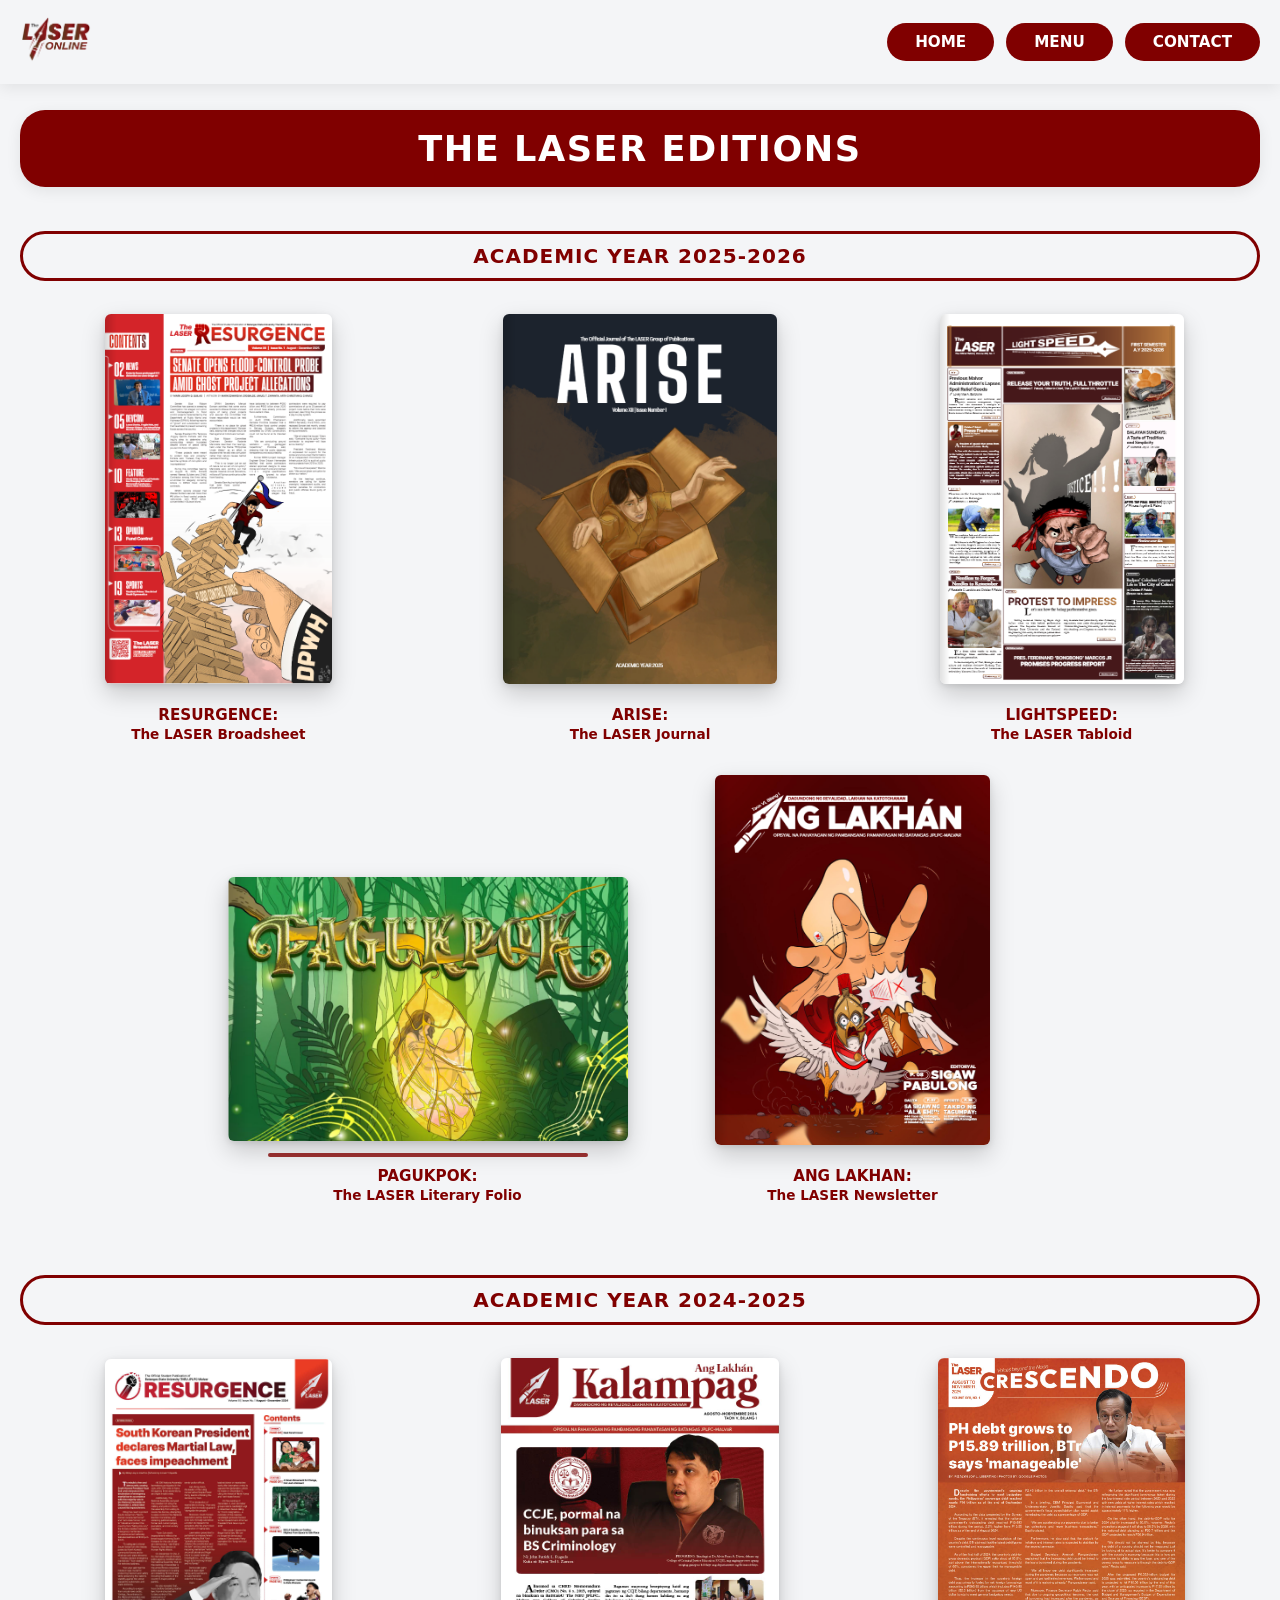
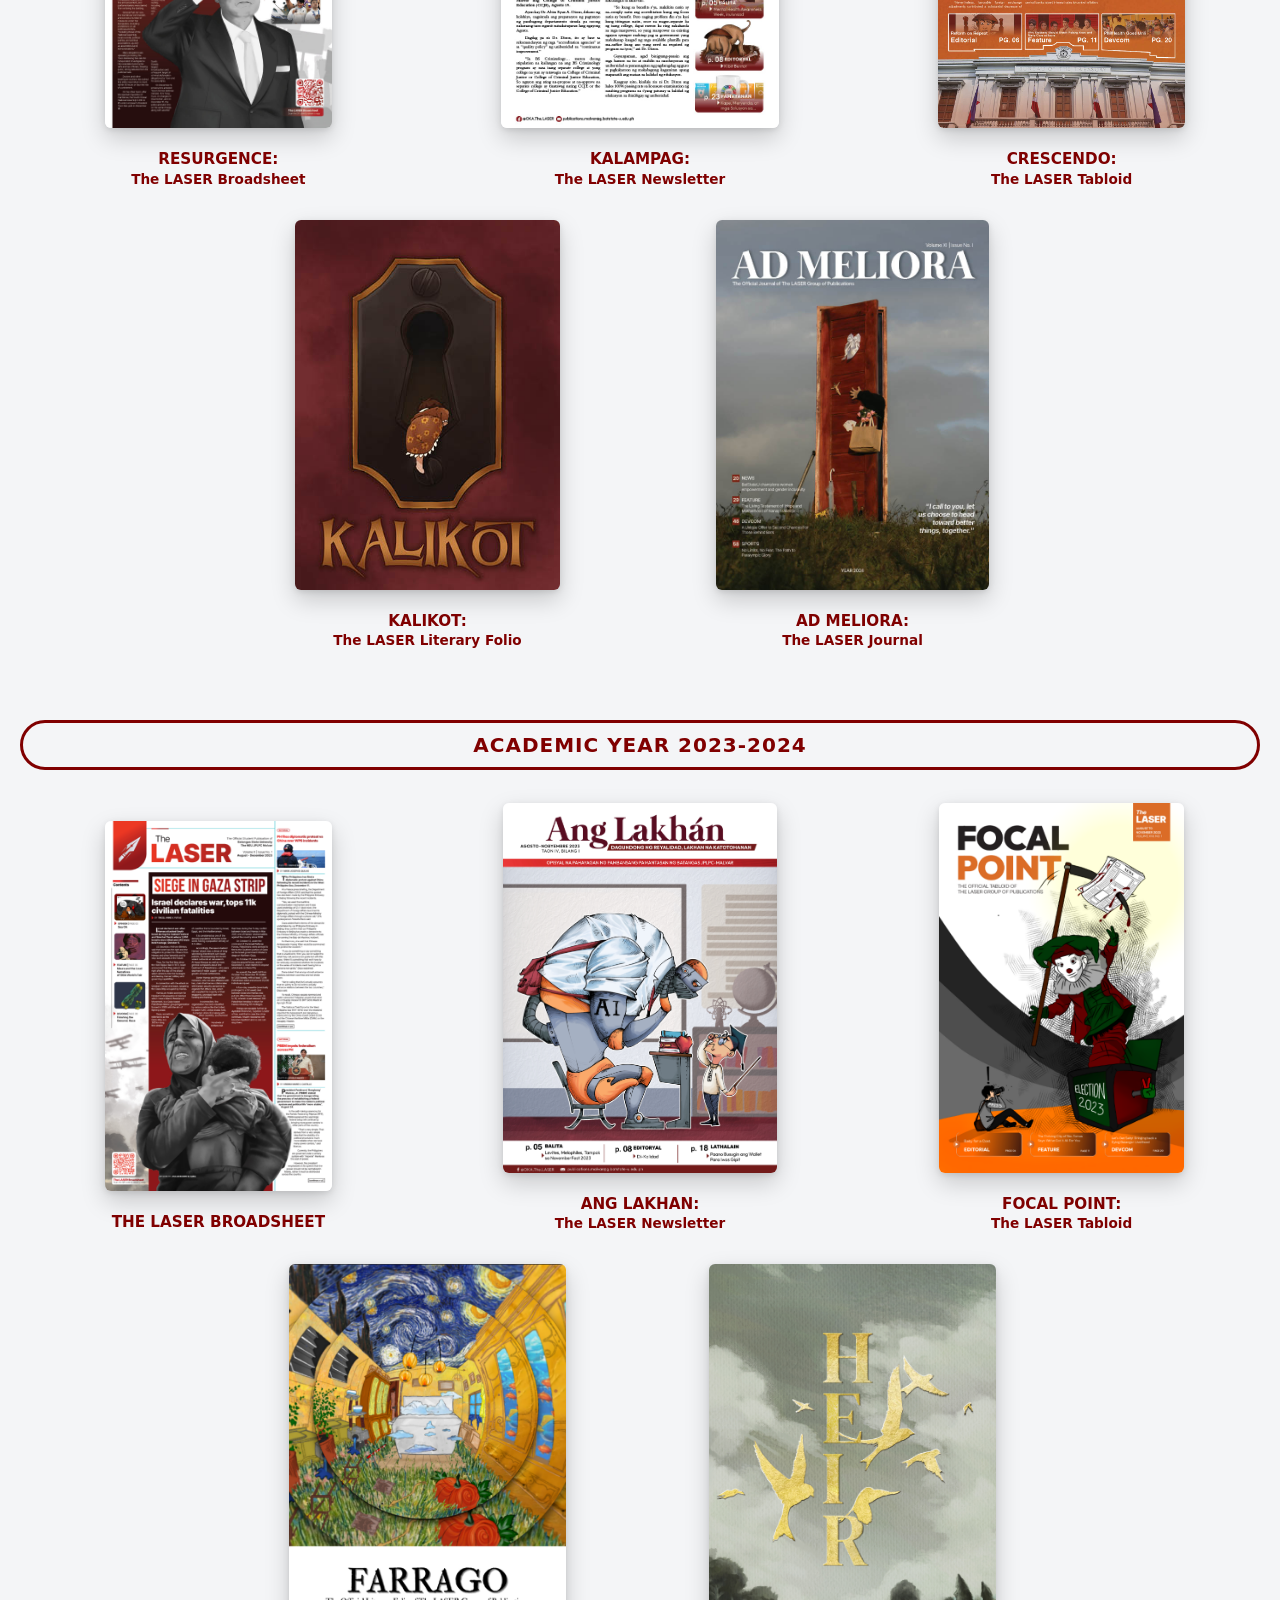
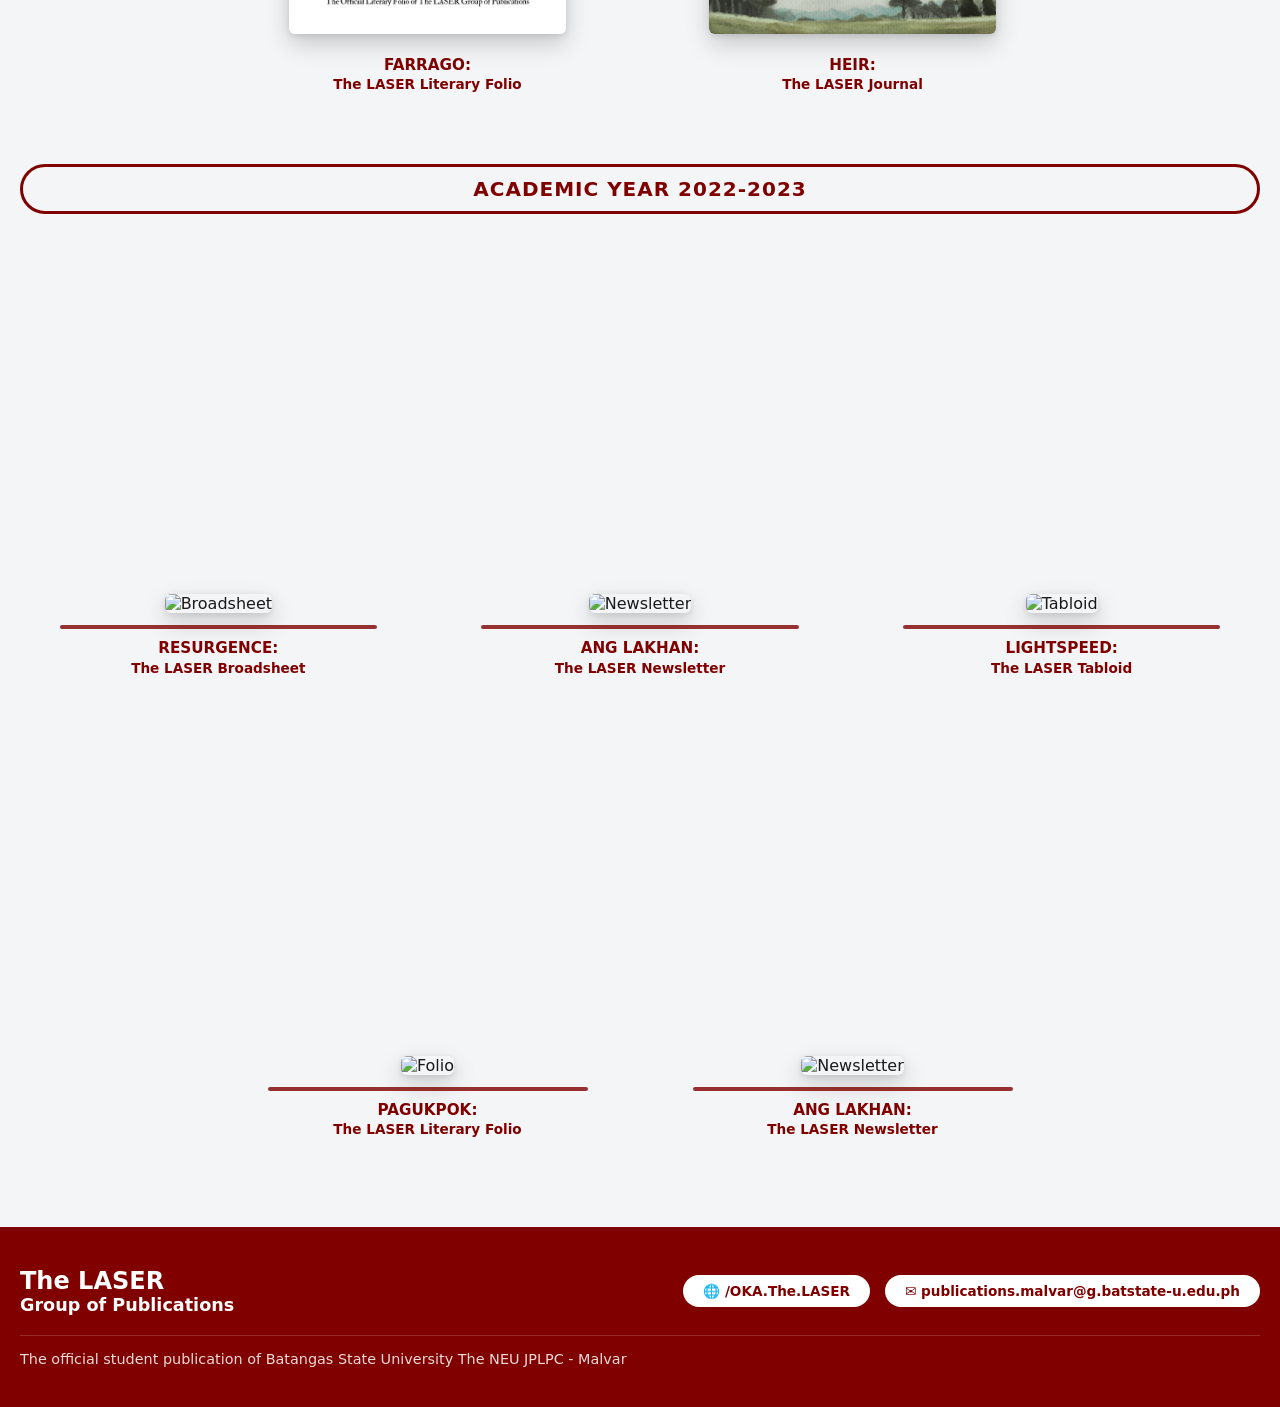
==== editions.html @ e0fb4576 "Final webiiste for LASER" ====
<!DOCTYPE html>
<html lang="en">
<head>
  <meta charset="UTF-8">
  <meta name="viewport" content="width=device-width, initial-scale=1.0">
  <title>The LASER Editions</title>
  <link rel="stylesheet" href="index.css">
</head>
<body>

  <!-- FIXED HEADER NAVBAR -->
  <header>
    <div class="header-inner">
      <div class="logo-container">
        <a href="index.html">
          <img src="images/VARIANT1red - plain.png" class="site-logo" alt="The LASER Logo">
        </a>
      </div>
      <nav>
        <a href="index.html" class="btn-nav">HOME</a>
        
        <div class="menu-dropdown-container">
          <button class="btn-nav" id="menuBtn">MENU</button>

          <div class="dropdown-panel" id="dropdownPanel">
            <div class="dropdown-grid">
              <a href="analaser.html" class="dropdown-item">AnaLASER</a>
              <a href="telaserye.html" class="dropdown-item">TeLASERye</a>
              <a href="editorial.html" class="dropdown-item">Editorial</a>
              <a href="broadcast.html" class="dropdown-item">Broadcast</a>
              <a href="editions.html" class="dropdown-item">Editions</a>
              <a href="advisories.html" class="dropdown-item">Advisories</a>
              <a href="literary.html" class="dropdown-item">Literary</a>
              <a href="editorialboard.html" class="dropdown-item">Editorial Board</a>
            </div>
          </div>
        </div>

        <a href="contact.html" class="btn-nav">CONTACT</a>
      </nav>
    </div>
  </header>

  <div class="container editions-container">
    
    <!-- PAGE TITLE BANNER -->
    <div class="page-title-banner">
      <h1>THE LASER EDITIONS</h1>
    </div>

    <br>

    <!-- ACADEMIC YEAR 2025-2026 -->
    <section class="academic-year-section">
      <div class="year-pill-header">
        <h2>ACADEMIC YEAR 2025-2026</h2>
      </div>

      <!-- ROW 1: Broadsheet, Journal, Tabloid -->
      <div class="publications-grid grid-3">
        <div class="publication-item">
          <div class="cover-wrapper portrait-tall">
            <a href="https://heyzine.com/flip-book/9ceeec9992.html" target="_blank" rel="noopener noreferrer" class="publication-cover-link">
              <img src="images/broadsheet cover.png" alt="Resurgence Broadsheet" class="cover-img">
            </a>
            <div class="base-pedestal"></div>
          </div>
          <div class="publication-caption">
            <h3>RESURGENCE:</h3>
            <p>The LASER Broadsheet</p>
          </div>
        </div>
        
        <div class="publication-item">
          <div class="cover-wrapper portrait-tall">
            <a href="https://heyzine.com/flip-book/47f4e3775c.html" target="_blank" rel="noopener noreferrer" class="publication-cover-link">
              <img src="images/journal cover.png" alt="Arise Journal" class="cover-img">
            </a>
            <div class="base-pedestal"></div>
          </div>
          <div class="publication-caption">
            <h3>ARISE:</h3>
            <p>The LASER Journal</p>
          </div>
        </div>

        <div class="publication-item">
          <div class="cover-wrapper portrait-tall">
            <a href="https://heyzine.com/flip-book/1eddd94891.html" target="_blank" rel="noopener noreferrer" class="publication-cover-link">
              <img src="images/tabloid cover.png" alt="Lightspeed Tabloid" class="cover-img">
            </a>
            <div class="base-pedestal"></div>
          </div>
          <div class="publication-caption">
            <h3>LIGHTSPEED:</h3>
            <p>The LASER Tabloid</p>
          </div>
        </div>
      </div>

      <!-- ROW 2: Folio, Newsletter -->
      <div class="publications-grid grid-2">
        <div class="publication-item">
          <div class="cover-wrapper landscape-wide">
            <a href="https://heyzine.com/flip-book/1dc8edd899.html" target="_blank" rel="noopener noreferrer" class="publication-cover-link">
              <img src="images/folio cover.png" alt="Pagukpok Literary Folio" class="cover-img">
            </a>
            <div class="base-pedestal"></div>
          </div>
          <div class="publication-caption">
            <h3>PAGUKPOK:</h3>
            <p>The LASER Literary Folio</p>
          </div>
        </div>

        <div class="publication-item">
          <div class="cover-wrapper portrait-medium">
            <a href="https://heyzine.com/flip-book/ed10409a6c.html" target="_blank" rel="noopener noreferrer" class="publication-cover-link">
              <img src="images/newslett cover.png" alt="Ang Lakhan Newsletter" class="cover-img">
            </a>
            <div class="base-pedestal"></div>
          </div>
          <div class="publication-caption">
            <h3>ANG LAKHAN:</h3>
            <p>The LASER Newsletter</p>
          </div>
        </div>
      </div>
    </section>

    <hr class="divider">

    <!-- ACADEMIC YEAR 2024-2025 -->
    <section class="academic-year-section">
      <div class="year-pill-header">
        <h2>ACADEMIC YEAR 2024-2025</h2>
      </div>

      <!-- ROW 1: Broadsheet, Newsletter, Tabloid -->
      <div class="publications-grid grid-3">
        <div class="publication-item">
          <div class="cover-wrapper portrait-tall">
            <a href="https://www.facebook.com/share/p/1FCr3DjRW4/" target="_blank" rel="noopener noreferrer" class="publication-cover-link">
              <img src="images/broadsheet 24-25.jpg" alt="Broadsheet" class="cover-img">
            </a>
            <div class="base-pedestal"></div>
          </div>
          <div class="publication-caption">
            <h3>RESURGENCE:</h3>
            <p>The LASER Broadsheet</p>
          </div>
        </div>

        <div class="publication-item">
          <div class="cover-wrapper portrait-medium">
            <a href="https://www.facebook.com/share/p/1FCr3DjRW4/" target="_blank" rel="noopener noreferrer" class="publication-cover-link">
              <img src="images/newsletter 24-25.jpg" alt="Newsletter" class="cover-img">
            </a>
            <div class="base-pedestal"></div>
          </div>
          <div class="publication-caption">
            <h3>KALAMPAG:</h3>
            <p>The LASER Newsletter</p>
          </div>
        </div>

        <div class="publication-item">
          <div class="cover-wrapper portrait-tall">
            <a href="https://www.facebook.com/share/p/1FCr3DjRW4/" target="_blank" rel="noopener noreferrer" class="publication-cover-link">
              <img src="images/tabloid 24-25.jpg" alt="Tabloid" class="cover-img">
            </a>
            <div class="base-pedestal"></div>
          </div>
          <div class="publication-caption">
            <h3>CRESCENDO:</h3>
            <p>The LASER Tabloid</p>
          </div>
        </div>
      </div>

      <!-- ROW 2: Folio, Journal -->
      <div class="publications-grid grid-2">
        <div class="publication-item">
          <div class="cover-wrapper portrait-tall">
            <a href="https://www.facebook.com/share/p/1FCr3DjRW4/" target="_blank" rel="noopener noreferrer" class="publication-cover-link">
              <img src="images/folio 24-25.jpg" alt="Folio" class="cover-img">
            </a>
            <div class="base-pedestal"></div>
          </div>
          <div class="publication-caption">
            <h3>KALIKOT:</h3>
            <p>The LASER Literary Folio</p>
          </div>
        </div>

        <div class="publication-item">
          <div class="cover-wrapper portrait-medium">
            <a href="https://www.facebook.com/share/p/1FCr3DjRW4/" target="_blank" rel="noopener noreferrer" class="publication-cover-link">
              <img src="images/journal 24-25.jpg" alt="Journal" class="cover-img">
            </a>
            <div class="base-pedestal"></div>
          </div>
          <div class="publication-caption">
            <h3>AD MELIORA:</h3>
            <p>The LASER Journal</p>
          </div>
        </div>
      </div>
    </section>

    <hr class="divider">

    <!-- ACADEMIC YEAR 2023-2024 -->
    <section class="academic-year-section">
      <div class="year-pill-header">
        <h2>ACADEMIC YEAR 2023-2024</h2>
      </div>

      <!-- ROW 1: Broadsheet, Newsletter, Tabloid -->
      <div class="publications-grid grid-3">
        <div class="publication-item">
          <div class="cover-wrapper portrait-tall">
            <a href="https://www.facebook.com/share/p/1DQKPMaXCZ/" target="_blank" rel="noopener noreferrer" class="publication-cover-link">
              <img src="images/Broadsheet23-24.png" alt="Broadsheet" class="cover-img">
            </a>
            <div class="base-pedestal"></div>
          </div>
          <div class="publication-caption">
            <h3>The LASER Broadsheet</h3>
          </div>
        </div>

        <div class="publication-item">
          <div class="cover-wrapper portrait-medium">
            <a href="https://www.facebook.com/share/p/1DQKPMaXCZ/" target="_blank" rel="noopener noreferrer" class="publication-cover-link">
              <img src="images/Newsletter23-24.jpg" alt="Newsletter" class="cover-img">
            </a>
            <div class="base-pedestal"></div>
          </div>
          <div class="publication-caption">
            <h3>ANG LAKHAN:</h3>
            <p>The LASER Newsletter</p>
          </div>
        </div>

        <div class="publication-item">
          <div class="cover-wrapper portrait-tall">
            <a href="https://www.facebook.com/share/p/1DQKPMaXCZ/" target="_blank" rel="noopener noreferrer" class="publication-cover-link">
              <img src="images/Tabloid23-24.png" alt="Tabloid" class="cover-img">
            </a>
            <div class="base-pedestal"></div>
          </div>
          <div class="publication-caption">
            <h3>FOCAL POINT:</h3>
            <p>The LASER Tabloid</p>
          </div>
        </div>
      </div>

      <!-- ROW 2: Folio, Journal -->
      <div class="publications-grid grid-2">
        <div class="publication-item">
          <div class="cover-wrapper portrait-tall">
            <a href="https://www.facebook.com/share/p/1DQKPMaXCZ/" target="_blank" rel="noopener noreferrer" class="publication-cover-link">
              <img src="images/Folio23-24.png" alt="Folio" class="cover-img">
            </a>
            <div class="base-pedestal"></div>
          </div>
          <div class="publication-caption">
            <h3>FARRAGO:</h3>
            <p>The LASER Literary Folio</p>
          </div>
        </div>

        <div class="publication-item">
          <div class="cover-wrapper portrait-medium">
            <a href="https://www.facebook.com/share/p/1DQKPMaXCZ/" target="_blank" rel="noopener noreferrer" class="publication-cover-link">
              <img src="images/Journal23-24.png" alt="Journal" class="cover-img">
            </a>
            <div class="base-pedestal"></div>
          </div>
          <div class="publication-caption">
            <h3>HEIR:</h3>
            <p>The LASER Journal</p>
          </div>
        </div>
      </div>
    </section>

    <hr class="divider">

    <!-- ACADEMIC YEAR 2022-2023 -->
    <section class="academic-year-section">
      <div class="year-pill-header">
        <h2>ACADEMIC YEAR 2022-2023</h2>
      </div>

      <!-- ROW 1: Broadsheet, Newsletter, Tabloid -->
      <div class="publications-grid grid-3">
        <div class="publication-item">
          <div class="cover-wrapper portrait-tall">
            <a href="#" target="_blank" rel="noopener noreferrer" class="publication-cover-link">
              <img src="images/2024-2025-broadsheet.jpg" alt="Broadsheet" class="cover-img">
            </a>
            <div class="base-pedestal"></div>
          </div>
          <div class="publication-caption">
            <h3>RESURGENCE:</h3>
            <p>The LASER Broadsheet</p>
          </div>
        </div>

        <div class="publication-item">
          <div class="cover-wrapper portrait-medium">
            <a href="#" target="_blank" rel="noopener noreferrer" class="publication-cover-link">
              <img src="images/2024-2025-newsletter.jpg" alt="Newsletter" class="cover-img">
            </a>
            <div class="base-pedestal"></div>
          </div>
          <div class="publication-caption">
            <h3>ANG LAKHAN:</h3>
            <p>The LASER Newsletter</p>
          </div>
        </div>

        <div class="publication-item">
          <div class="cover-wrapper portrait-tall">
            <a href="#" target="_blank" rel="noopener noreferrer" class="publication-cover-link">
              <img src="images/2024-2025-tabloid.jpg" alt="Tabloid" class="cover-img">
            </a>
            <div class="base-pedestal"></div>
          </div>
          <div class="publication-caption">
            <h3>LIGHTSPEED:</h3>
            <p>The LASER Tabloid</p>
          </div>
        </div>
      </div>

      <!-- ROW 2: Folio, Journal -->
      <div class="publications-grid grid-2">
        <div class="publication-item">
          <div class="cover-wrapper landscape-wide">
            <a href="#" target="_blank" rel="noopener noreferrer" class="publication-cover-link">
              <img src="images/2024-2025-folio.jpg" alt="Folio" class="cover-img">
            </a>
            <div class="base-pedestal"></div>
          </div>
          <div class="publication-caption">
            <h3>PAGUKPOK:</h3>
            <p>The LASER Literary Folio</p>
          </div>
        </div>

        <div class="publication-item">
          <div class="cover-wrapper portrait-medium">
            <a href="#" target="_blank" rel="noopener noreferrer" class="publication-cover-link">
              <img src="images/2024-2025-newsletter.jpg" alt="Newsletter" class="cover-img">
            </a>
            <div class="base-pedestal"></div>
          </div>
          <div class="publication-caption">
            <h3>ANG LAKHAN:</h3>
            <p>The LASER Newsletter</p>
          </div>
        </div>
      </div>
    </section>

  </div>

  <!-- FOOTER -->
  <footer>
    <div class="footer-content">
      <div class="footer-top">
        <div class="footer-brand">
          <h2>The LASER</h2>
          <p>Group of Publications</p>
        </div>
        <div class="footer-links">
          <a href="https://www.facebook.com/OKA.The.LASER" target="_blank" rel="noopener noreferrer" class="footer-btn">🌐 /OKA.The.LASER</a>
          <a href="mailto:publications.malvar@g.batstate-u.edu.ph" class="footer-btn">✉️ publications.malvar@g.batstate-u.edu.ph</a>
        </div>
      </div>
      <div class="footer-bottom">
        <p>The official student publication of Batangas State University The NEU JPLPC - Malvar</p>
      </div>
    </div>
  </footer>

  <script src="script.js"></script>
</body>
</html>
---- index.css ----
:root {
  --maroon: #800000;
  --maroon-dark: #5c0000;
  --gray-light: #ececec;
  --gray-bg: #f4f5f7;
  --text-dark: #1a1a1a;
  --white: #ffffff;
}

* {
  box-sizing: border-box;
  margin: 0;
  padding: 0;
  font-family: 'Segoe UI', system-ui, -apple-system, sans-serif;
}

html, body {
  width: 100%;
  overflow-x: hidden;
  margin: 0;
  padding: 0;
}

body {
  background-color: var(--gray-bg);
  color: var(--text-dark);
  min-height: 100vh;
  display: flex;
  flex-direction: column;
}

.container {
  width: 100%;
  max-width: 1400px;
  margin: 0 auto;
  padding: 110px 20px 40px 20px;
}

a {
  text-decoration: none;
  color: inherit;
}

hr.divider {
  border: 0;
  height: 2px;
  background-color: #d1b2b2;
  margin: 35px 0;
}

/* --- FIXED NAVBAR --- */
header {
  position: fixed;
  top: 0;
  left: 0;
  width: 100%;
  background-color: var(--gray-bg);
  z-index: 1000;
  box-shadow: 0 4px 15px rgba(0, 0, 0, 0.08);
  overflow: visible !important;
}

.header-inner {
  max-width: 1400px;
  margin: 0 auto;
  padding: 15px 20px;
  display: flex;
  justify-content: space-between;
  align-items: center;
}

.site-logo {
  height: 50px;
  width: auto;
  object-fit: contain;
}

nav {
  display: flex;
  gap: 12px;
  align-items: center;
}

.btn-nav {
  background-color: var(--maroon);
  color: var(--white);
  padding: 10px 28px;
  border-radius: 25px;
  font-weight: 700;
  font-size: 0.95rem;
  transition: all 0.2s ease;
  border: none;
  cursor: pointer;
  display: inline-block;
}

.btn-nav:hover {
  background-color: var(--maroon-dark);
  transform: translateY(-2px);
}

.search-box {
  border: 2px solid var(--maroon);
  border-radius: 25px;
  padding: 8px 18px;
  display: flex;
  align-items: center;
  background: white;
}

.search-box input {
  border: none;
  outline: none;
  width: 110px;
  font-weight: 700;
  color: var(--maroon);
  text-transform: uppercase;
  font-size: 0.9rem;
}

.search-box input::placeholder {
  color: var(--maroon);
}

/* --- HERO BANNER --- */
.hero-banner {
  background-color: var(--maroon);
  border-radius: 25px;
  padding: 35px 45px;
  display: grid;
  grid-template-columns: 1fr 1.4fr;
  gap: 40px;
  align-items: center;
  color: var(--white);
  box-shadow: 0 10px 25px rgba(0, 0, 0, 0.08);
}

.hero-text h1 {
  font-size: 2.5rem;
  font-weight: 900;
  line-height: 1.1;
  text-transform: uppercase;
  letter-spacing: 1.5px;
}

.hero-video {
  background-color: var(--white);
  border-radius: 20px;
  height: 280px;
  display: flex;
  justify-content: center;
  align-items: center;
  padding: 8px;
  overflow: hidden;
}

.hero-video video {
  width: 100%;
  height: 100%;
  object-fit: cover;
  border-radius: 12px;
}

/* --- FEATURED & RELEASED EDITIONS CAROUSELS --- */
.featured-article {
  background-color: #e5e7eb;
  border-radius: 25px;
  padding: 35px;
  display: grid;
  grid-template-columns: 1fr 1.2fr;
  gap: 30px;
  align-items: center;
}

.featured-info h2 {
  color: var(--maroon);
  font-size: 2rem;
  font-weight: 900;
  text-transform: uppercase;
  line-height: 1.15;
  margin-bottom: 12px;
}

.featured-info p {
  color: var(--maroon);
  font-size: 1rem;
  line-height: 1.5;
  margin-bottom: 20px;
  opacity: 0.9;
}

.date-badge {
  background-color: var(--maroon);
  color: var(--white);
  padding: 8px 30px;
  border-radius: 20px;
  display: inline-block;
  font-size: 0.85rem;
  font-weight: 700;
}

.carousel-container {
  position: relative;
  width: 100%;
  aspect-ratio: 16 / 9;
  border-radius: 20px;
  overflow: hidden;
  box-shadow: 0 4px 15px rgba(0, 0, 0, 0.1);
}

.carousel-track {
  display: flex;
  width: 100%;
  height: 100%;
  transition: transform 0.4s ease-in-out;
}

.slide {
  min-width: 100%;
  height: 100%;
}

.slide .preview-photo {
  width: 100%;
  height: 100%;
  background-color: #ffffff;
}

.preview-photo img {
  width: 100%;
  height: 100%;
  object-fit: cover;
  display: block;
}

.carousel-btn {
  position: absolute;
  top: 50%;
  transform: translateY(-50%);
  background-color: rgba(128, 0, 0, 0.75);
  color: white;
  border: none;
  width: 36px;
  height: 36px;
  border-radius: 50%;
  cursor: pointer;
  font-size: 1.1rem;
  display: flex;
  align-items: center;
  justify-content: center;
  transition: background-color 0.2s;
  z-index: 10;
}

.carousel-btn:hover {
  background-color: var(--maroon);
}

.prev-btn { left: 12px; }
.next-btn { right: 12px; }

.carousel-dots {
  position: absolute;
  bottom: 12px;
  left: 50%;
  transform: translateX(-50%);
  display: flex;
  gap: 8px;
  z-index: 10;
}

.dot {
  width: 10px;
  height: 10px;
  background-color: rgba(128, 0, 0, 0.3);
  border-radius: 50%;
  cursor: pointer;
}

.dot.active {
  background-color: var(--maroon);
  transform: scale(1.2);
}

/* --- THREE COLUMN HIGHLIGHTS --- */
.highlights-grid {
  display: grid;
  grid-template-columns: repeat(3, 1fr);
  gap: 25px;
}

.highlight-card {
  text-align: center;
}

.highlight-card h3 {
  color: var(--maroon);
  font-size: 1.3rem;
  font-weight: 900;
  text-transform: uppercase;
  margin-bottom: 12px;
}

.highlight-box {
  background-color: #e5e7eb;
  border-radius: 20px;
  width: 100%;
  aspect-ratio: 1 / 1;
  margin-bottom: 12px;
  overflow: hidden;
  display: flex;
  justify-content: center;
  align-items: center;
}

.highlight-box img {
  width: 100%;
  height: 100%;
  object-fit: cover;
  display: block;
}

.highlight-card p {
  color: var(--maroon);
  font-size: 0.9rem;
  line-height: 1.4;
}

/* --- TWO-COLUMN CATEGORIES ROW (NEWS & LITERARY) --- */
.categories-row {
  display: grid;
  grid-template-columns: 1fr 1fr;
  gap: 35px;
  width: 100%;
}

.category-column {
  width: 100%;
}

.section-title {
  text-align: center;
  color: var(--maroon);
  font-size: 1.5rem;
  font-weight: 900;
  text-transform: uppercase;
  margin-bottom: 16px;
}

.category-carousel-wrapper {
  position: relative;
  width: 100%;
  overflow: hidden;
  border-radius: 22px;
  padding-bottom: 30px;
}

.category-card {
  background-color: var(--maroon);
  border-radius: 22px;
  padding: 18px;
  display: flex;
  flex-direction: column;
  gap: 12px;
  box-shadow: 0 8px 20px rgba(128, 0, 0, 0.15);
}

.hero-card-top {
  background-color: var(--white);
  border-radius: 16px;
  width: 100%;
  aspect-ratio: 16 / 9;
  overflow: hidden;
  display: flex;
  justify-content: center;
  align-items: center;
}

.hero-card-top img {
  width: 100%;
  height: 100%;
  object-fit: cover;
  display: block;
}

.card-row-2 {
  display: grid;
  grid-template-columns: 1fr 1fr;
  gap: 12px;
}

.pill-white {
  background-color: var(--white);
  border-radius: 14px;
  height: 40px;
}

.carousel-dots.dark-dots {
  bottom: 0px;
}

.dark-dots .dot {
  background-color: rgba(128, 0, 0, 0.25);
}

.dark-dots .dot.active {
  background-color: var(--maroon);
}

/* --- FOOTER --- */
footer {
  width: 100vw;
  position: relative;
  left: 50%;
  right: 50%;
  margin-left: -50vw;
  margin-right: -50vw;
  background-color: var(--maroon);
  color: var(--white);
  padding: 40px 0;
  margin-top: 50px;
  border-radius: 0;
}

.footer-content {
  width: 100%;
  max-width: 1400px;
  margin: 0 auto;
  padding: 0 20px;
  display: flex;
  flex-direction: column;
  gap: 20px;
}

.footer-top {
  display: flex;
  justify-content: space-between;
  align-items: center;
  flex-wrap: wrap;
  gap: 20px;
}

.footer-brand h2 {
  font-size: 1.5rem;
  font-weight: 900;
}

.footer-brand p {
  font-size: 1.1rem;
  font-weight: 700;
}

.footer-links {
  display: flex;
  gap: 15px;
  flex-wrap: wrap;
}

.footer-btn {
  background-color: var(--white);
  color: var(--maroon);
  padding: 8px 20px;
  border-radius: 20px;
  font-size: 0.85rem;
  font-weight: 700;
  display: flex;
  align-items: center;
  gap: 8px;
  transition: transform 0.2s;
}

.footer-btn:hover {
  transform: translateY(-2px);
}

.footer-bottom {
  font-size: 0.9rem;
  opacity: 0.85;
  border-top: 1px solid rgba(255, 255, 255, 0.2);
  padding-top: 15px;
}

/* ==========================================
   EDITIONS PAGE SPECIFIC STYLES (FIXED)
   ========================================== */

.editions-container {
  display: flex;
  flex-direction: column;
  align-items: center;
}

.page-title-banner {
  background-color: var(--maroon);
  color: var(--white);
  width: 100%;
  padding: 18px 25px;
  border-radius: 25px;
  text-align: center;
  box-shadow: 0 4px 15px rgba(0, 0, 0, 0.08);
  margin-bottom: 25px;
}

.page-title-banner h1 {
  font-size: 2.2rem;
  font-weight: 900;
  letter-spacing: 1.5px;
  margin: 0;
}

.academic-year-section {
  width: 100%;
  display: flex;
  flex-direction: column;
  align-items: center;
  gap: 35px;
}

.year-pill-header {
  border: 3px solid var(--maroon);
  border-radius: 30px;
  padding: 10px 40px;
  width: 100%;
  text-align: center;
  background-color: transparent;
}

.year-pill-header h2 {
  color: var(--maroon);
  font-size: 1.25rem;
  font-weight: 800;
  letter-spacing: 1px;
  margin: 0;
}

.publications-grid {
  display: grid;
  width: 100%;
  gap: 25px;
  align-items: end;
  justify-content: center;
}

.grid-3 {
  grid-template-columns: repeat(3, 1fr);
}

.grid-2 {
  grid-template-columns: repeat(2, minmax(280px, 400px));
  max-width: 850px;
  margin-left: auto;
  margin-right: auto;
}

.publication-item {
  display: flex;
  flex-direction: column;
  align-items: center;
  width: 100%;
}

/* --- CLEAN EDITIONS DISPLAY --- */

.cover-wrapper {
  position: relative;
  width: 100%;
  height: 380px; /* Fixed display height */
  background: transparent; /* Removed gray box */
  border-radius: 0;
  overflow: visible; /* Allows drop shadows to pop */
  box-shadow: none;
  display: flex;
  flex-direction: column;
  justify-content: flex-end;
  align-items: center;
}

.publication-cover-link {
  display: flex;
  justify-content: center;
  align-items: flex-end;
  width: 100%;
  height: calc(100% - 10px);
  padding: 0;
}

.cover-img {
  max-width: 100%;
  max-height: 100%;
  width: auto;
  height: auto;
  object-fit: contain;
  display: block;
  border-radius: 6px; /* Smooth rounded corners on the actual cover */
  /* Realistic publication drop shadow */
  box-shadow: 0 10px 25px rgba(0, 0, 0, 0.18), 0 2px 6px rgba(0, 0, 0, 0.1);
  transition: transform 0.3s cubic-bezier(0.25, 1, 0.5, 1), box-shadow 0.3s ease;
}

/* Hover Lift Effect on the Cover */
.publication-cover-link:hover .cover-img {
  transform: translateY(-8px) scale(1.02);
  box-shadow: 0 18px 35px rgba(128, 0, 0, 0.25), 0 4px 10px rgba(0, 0, 0, 0.12);
}

/* Elegant Thin Maroon Base Accent Line */
.base-pedestal {
  height: 4px;
  width: 80%;
  background-color: var(--maroon);
  border-radius: 2px;
  margin-top: 12px;
  opacity: 0.8;
}

.publication-caption {
  text-align: center;
  margin-top: 10px;
}

.publication-caption h3 {
  color: var(--maroon);
  font-size: 0.95rem;
  font-weight: 900;
  line-height: 1.2;
  text-transform: uppercase;
}

.publication-caption p {
  color: var(--maroon);
  font-size: 0.85rem;
  font-weight: 600;
  margin-top: 2px;
}

/* --- DROPDOWN MEGA MENU PANEL --- */
.menu-dropdown-container {
  position: relative;
  display: inline-block;
}

#menuBtn {
  border: none;
  cursor: pointer;
}

.dropdown-panel {
  position: absolute;
  top: calc(100% + 12px);
  left: 50%;
  transform: translateX(-50%) translateY(-10px);
  width: 480px;
  background-color: var(--white);
  border: 1px solid rgba(255, 255, 255, 0.1);
  border-radius: 16px;
  padding: 20px;
  box-shadow: 0 15px 35px rgba(0, 0, 0, 0.15);
  opacity: 0;
  visibility: hidden;
  transition: all 0.25s cubic-bezier(0.4, 0, 0.2, 1);
  z-index: 2000;
}

.dropdown-panel.active {
  opacity: 1;
  visibility: visible;
  transform: translateX(-50%) translateY(0);
}

.dropdown-grid {
  display: grid;
  grid-template-columns: repeat(3, 1fr);
  gap: 8px 12px;
}

.dropdown-item {
  color: var(--text-dark);
  font-size: 0.92rem;
  font-weight: 600;
  padding: 8px 14px;
  border-radius: 10px;
  transition: all 0.2s ease;
  white-space: nowrap;
}

.dropdown-item:hover {
  background-color: var(--maroon);
  color: var(--white);
  transform: translateY(-1px);
}

/* ==========================================
   ANALASER FEED LAYOUT
   ========================================== */

.analaser-feed {
  display: flex;
  flex-direction: column;
  gap: 35px;
  width: 100%;
}

.analaser-post-card {
  background-color: var(--white);
  border-radius: 24px;
  padding: 40px;
  box-shadow: 0 4px 25px rgba(0, 0, 0, 0.08);
  display: grid;
  grid-template-columns: 1.1fr 1fr;
  gap: 40px;
  align-items: start;
}

.post-text-col {
  display: flex;
  flex-direction: column;
}

.post-category-tag {
  color: #666;
  font-size: 0.9rem;
  font-weight: 600;
  margin-bottom: 8px;
}

.post-title {
  color: var(--maroon);
  font-size: 2rem;
  font-weight: 900;
  line-height: 1.2;
  margin-bottom: 16px;
}

.post-description {
  color: var(--text-dark);
  font-size: 1.05rem;
  line-height: 1.6;
  opacity: 0.9;
}

.post-reader-col {
  width: 100%;
}

.reader-carousel-container {
  position: relative;
  width: 100%;
  max-width: 550px;
  margin: 0 auto;
  border-radius: 16px;
  overflow: hidden;
  background-color: #f0f0f0;
  box-shadow: 0 4px 15px rgba(0, 0, 0, 0.1);
}

.reader-carousel-container .carousel-track {
  display: flex;
  width: 100%;
  transition: transform 0.4s ease-in-out;
}

.reader-slide {
  min-width: 100% !important;
  flex-shrink: 0;
  display: flex;
  justify-content: center;
  align-items: center;
}

.reader-slide img {
  width: 100%;
  max-height: 70vh;
  object-fit: contain;
  display: block;
}

.reader-carousel-container .carousel-btn {
  z-index: 20 !important;
  cursor: pointer;
  user-select: none;
}

/* ==========================================
   ALTERNATING CARDS (ANALASER)
   ========================================== */

.analaser-post-card:nth-of-type(odd) {
  background-color: var(--white);
  color: var(--text-dark);
}

.analaser-post-card:nth-of-type(odd) .post-title {
  color: var(--maroon);
}

.analaser-post-card:nth-of-type(odd) .post-description {
  color: var(--text-dark);
}

.analaser-post-card:nth-of-type(odd) .post-category-tag {
  color: #666;
}

.analaser-post-card:nth-of-type(even) {
  background-color: var(--maroon);
  color: var(--white);
}

.analaser-post-card:nth-of-type(even) .post-title,
.analaser-post-card:nth-of-type(even) .post-description {
  color: var(--white);
}

.analaser-post-card:nth-of-type(even) .post-category-tag {
  color: rgba(255, 255, 255, 0.75);
}

.analaser-post-card:nth-of-type(even) .reader-carousel-container {
  background-color: #2a0000;
}

.analaser-post-card:nth-of-type(even) .carousel-btn {
  background-color: rgba(255, 255, 255, 0.85);
  color: var(--maroon);
}

.analaser-post-card:nth-of-type(even) .carousel-btn:hover {
  background-color: var(--white);
}

.analaser-post-card:nth-of-type(even) .dot {
  background-color: rgba(255, 255, 255, 0.35);
}

.analaser-post-card:nth-of-type(even) .dot.active {
  background-color: var(--white);
}

/* ==========================================
   HIGHLIGHTS ARCHIVE PAGES (RECENT/FEATURED/ADVISORY)
   ========================================== */

.highlights-archive-grid {
  display: grid;
  grid-template-columns: repeat(auto-fill, minmax(320px, 1fr));
  gap: 25px;
  width: 100%;
  margin-top: 20px;
}

.archive-card {
  background-color: var(--white);
  border-radius: 20px;
  overflow: hidden;
  box-shadow: 0 4px 18px rgba(0, 0, 0, 0.08);
  display: flex;
  flex-direction: column;
  transition: transform 0.25s ease, box-shadow 0.25s ease;
}

.archive-card:hover {
  transform: translateY(-5px);
  box-shadow: 0 8px 25px rgba(128, 0, 0, 0.15);
}

.archive-card-media {
  width: 100%;
  aspect-ratio: 16 / 10;
  overflow: hidden;
  background-color: #eaeaea;
}

.archive-card-media img {
  width: 100%;
  height: 100%;
  object-fit: cover;
}

.archive-card-body {
  padding: 20px;
  display: flex;
  flex-direction: column;
  flex-grow: 1;
}

.archive-card-date {
  font-size: 0.78rem;
  font-weight: 700;
  color: var(--maroon);
  text-transform: uppercase;
  margin-bottom: 6px;
}

.archive-card-title {
  color: var(--maroon);
  font-size: 1.25rem;
  font-weight: 800;
  line-height: 1.3;
  margin-bottom: 10px;
}

.archive-card-desc {
  color: var(--text-dark);
  font-size: 0.92rem;
  line-height: 1.5;
  margin-bottom: 20px;
  opacity: 0.85;
  flex-grow: 1;
}

.btn-see-post {
  background-color: var(--maroon);
  color: var(--white);
  text-align: center;
  padding: 10px 18px;
  border-radius: 25px;
  font-weight: 700;
  font-size: 0.85rem;
  transition: background-color 0.2s ease, transform 0.2s ease;
  display: block;
  margin-top: auto;
}

.btn-see-post:hover {
  background-color: var(--maroon-dark);
  transform: translateY(-2px);
}

.highlight-box img.featured {
  object-position: 25% center;
}

#newsTrack .hero-card-top img {
  object-position: center 20%;
}

/* --- EDITORIAL BOARD GRID --- */
.board-grid {
  display: grid;
  grid-template-columns: repeat(2, 1fr);
  gap: 30px;
  max-width: 1000px;
  margin: 0 auto;
  padding: 20px 0;
}

.board-grid .archive-card {
  background-color: var(--white);
  border-radius: 16px;
  overflow: hidden;
  display: flex;
  flex-direction: column;
  box-shadow: 0 4px 15px rgba(0, 0, 0, 0.08);
  transition: transform 0.3s ease, box-shadow 0.3s ease;
}

.board-grid .archive-card:hover {
  transform: translateY(-5px);
  box-shadow: 0 8px 25px rgba(0, 0, 0, 0.12);
}

.board-grid .archive-card-image {
  width: 100%;
  height: 280px;
  overflow: hidden;
}

.board-grid .archive-card-image img {
  width: 100%;
  height: 100%;
  object-fit: cover;
  display: block;
}

.board-grid .archive-card-body {
  padding: 20px;
  display: flex;
  flex-direction: column;
  flex-grow: 1;
}

.board-grid .archive-card-title {
  color: var(--maroon);
  font-size: 1.2rem;
  font-weight: 800;
  line-height: 1.3;
  margin-bottom: 16px;
}

.board-grid .btn-see-post {
  background-color: var(--maroon);
  color: var(--white);
  text-align: center;
  padding: 12px 20px;
  border-radius: 25px;
  font-weight: 700;
  font-size: 0.9rem;
  text-decoration: none;
  margin-top: auto;
  transition: background-color 0.2s ease, transform 0.2s ease;
}

.board-grid .btn-see-post:hover {
  background-color: #600000;
  transform: scale(1.02);
}

.board-grid .archive-card:nth-child(1) .archive-card-image img { object-position: center 20%; }
.board-grid .archive-card:nth-child(2) .archive-card-image img { object-position: center 20%; }
.board-grid .archive-card:nth-child(3) .archive-card-image img { object-position: center 16%; }
.board-grid .archive-card:nth-child(4) .archive-card-image img { object-position: center 20%; }
.board-grid .archive-card:nth-child(5) .archive-card-image img { object-position: center 20%; }

/* ==========================================
   CONTACT PAGE STYLES
   ========================================== */

.contact-page-container {
  width: 100%;
  max-width: 1400px;
  margin: 0 auto;
  padding: 120px 40px 60px 40px;
}

.contact-banner {
  background-color: var(--maroon);
  color: var(--white);
  text-align: center;
  padding: 24px;
  border-radius: 20px;
  margin-bottom: 40px;
}

.contact-banner h1 {
  font-size: 2rem;
  font-weight: 900;
  letter-spacing: 2px;
  margin: 0;
}

.contact-grid {
  display: grid;
  grid-template-columns: 1fr 1fr;
  gap: 30px;
  align-items: stretch;
}

.contact-info-card,
.contact-logo-card {
  background-color: var(--white);
  padding: 40px;
  border-radius: 16px;
  box-shadow: 0 4px 20px rgba(0, 0, 0, 0.05);
  display: flex;
  flex-direction: column;
  justify-content: center;
  align-items: center;
  height: 100%;
}

.video-wrapper {
  width: 100%;
  height: 100%;
  display: flex;
  justify-content: center;
  align-items: center;
}

.contact-display-logo-video {
  max-width: 100%;
  max-height: 280px;
  width: auto;
  height: auto;
  object-fit: contain;
  pointer-events: none;
}

.contact-description {
  color: #555;
  line-height: 1.6;
  margin-bottom: 24px;
}

.info-list {
  display: flex;
  flex-direction: column;
  gap: 20px;
}

.info-item {
  display: flex;
  align-items: flex-start;
  gap: 15px;
}

.info-icon {
  font-size: 1.4rem;
  color: var(--maroon);
  background-color: #f8f8f8;
  width: 44px;
  height: 44px;
  border-radius: 50%;
  display: flex;
  align-items: center;
  justify-content: center;
  flex-shrink: 0;
}

.info-text {
  display: flex;
  flex-direction: column;
}

.info-text strong {
  color: #222;
  font-size: 0.95rem;
  margin-bottom: 2px;
}

.info-text a,
.info-text span {
  color: var(--maroon);
  text-decoration: none;
  font-size: 0.9rem;
  word-break: break-word;
}

.info-text a:hover {
  text-decoration: underline;
}

/* ==========================================
   MOBILE RESPONSIVE ADJUSTMENTS
   ========================================== */

@media (max-width: 1024px) {
  .hero-banner, .featured-article {
    grid-template-columns: 1fr;
  }
}

@media (max-width: 900px) {
  .categories-row {
    grid-template-columns: 1fr;
    gap: 25px;
  }

  .analaser-post-card {
    grid-template-columns: 1fr;
    padding: 25px;
    gap: 25px;
  }
}

@media (max-width: 768px) {
  .header-inner {
    flex-direction: column;
    gap: 10px;
    padding: 10px 15px;
  }

  nav {
    width: 100%;
    flex-wrap: wrap;
    justify-content: center;
    gap: 8px;
  }

  .btn-nav {
    padding: 6px 14px;
    font-size: 0.8rem;
  }

  .search-box {
    padding: 4px 12px;
  }

  .search-box input {
    width: 80px;
    font-size: 0.8rem;
  }

  .container {
    padding-top: 140px;
    padding-left: 15px;
    padding-right: 15px;
  }

  .hero-banner {
    grid-template-columns: 1fr;
    padding: 25px 20px;
    gap: 20px;
    text-align: center;
  }

  .hero-text h1 {
    font-size: 1.6rem;
    letter-spacing: 1px;
  }

  .hero-video {
    height: 200px;
  }

  .dropdown-panel {
    width: 90vw;
    max-width: 340px;
  }

  .dropdown-grid {
    grid-template-columns: repeat(2, 1fr);
  }

  .highlights-grid,
  .categories-row,
  .featured-article,
  .contact-grid,
  .board-grid {
    grid-template-columns: 1fr;
  }

  .grid-3, .grid-2 {
    grid-template-columns: 1fr;
    max-width: 400px;
  }

  .page-title-banner h1,
  .contact-banner h1 {
    font-size: 1.5rem;
  }

  .year-pill-header h2 {
    font-size: 1rem;
  }

  .cover-wrapper {
    height: 320px;
  }
}
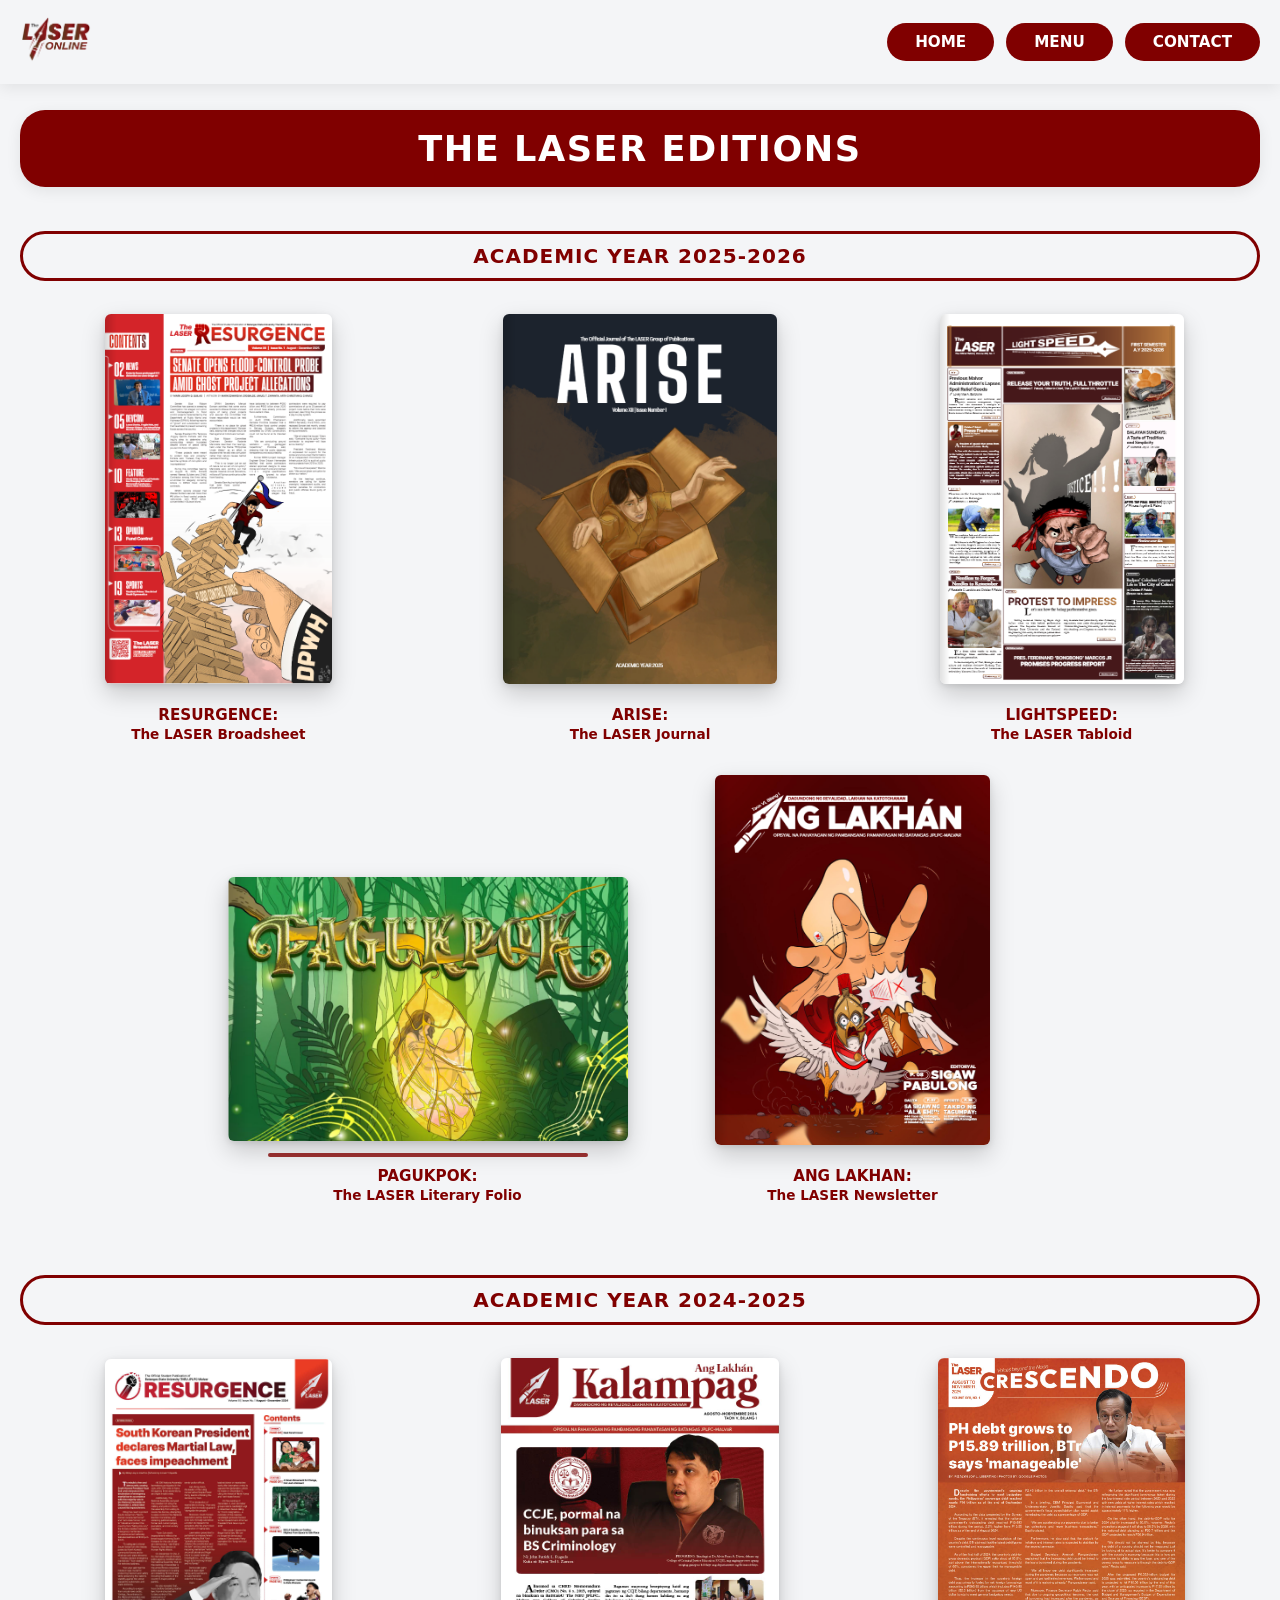
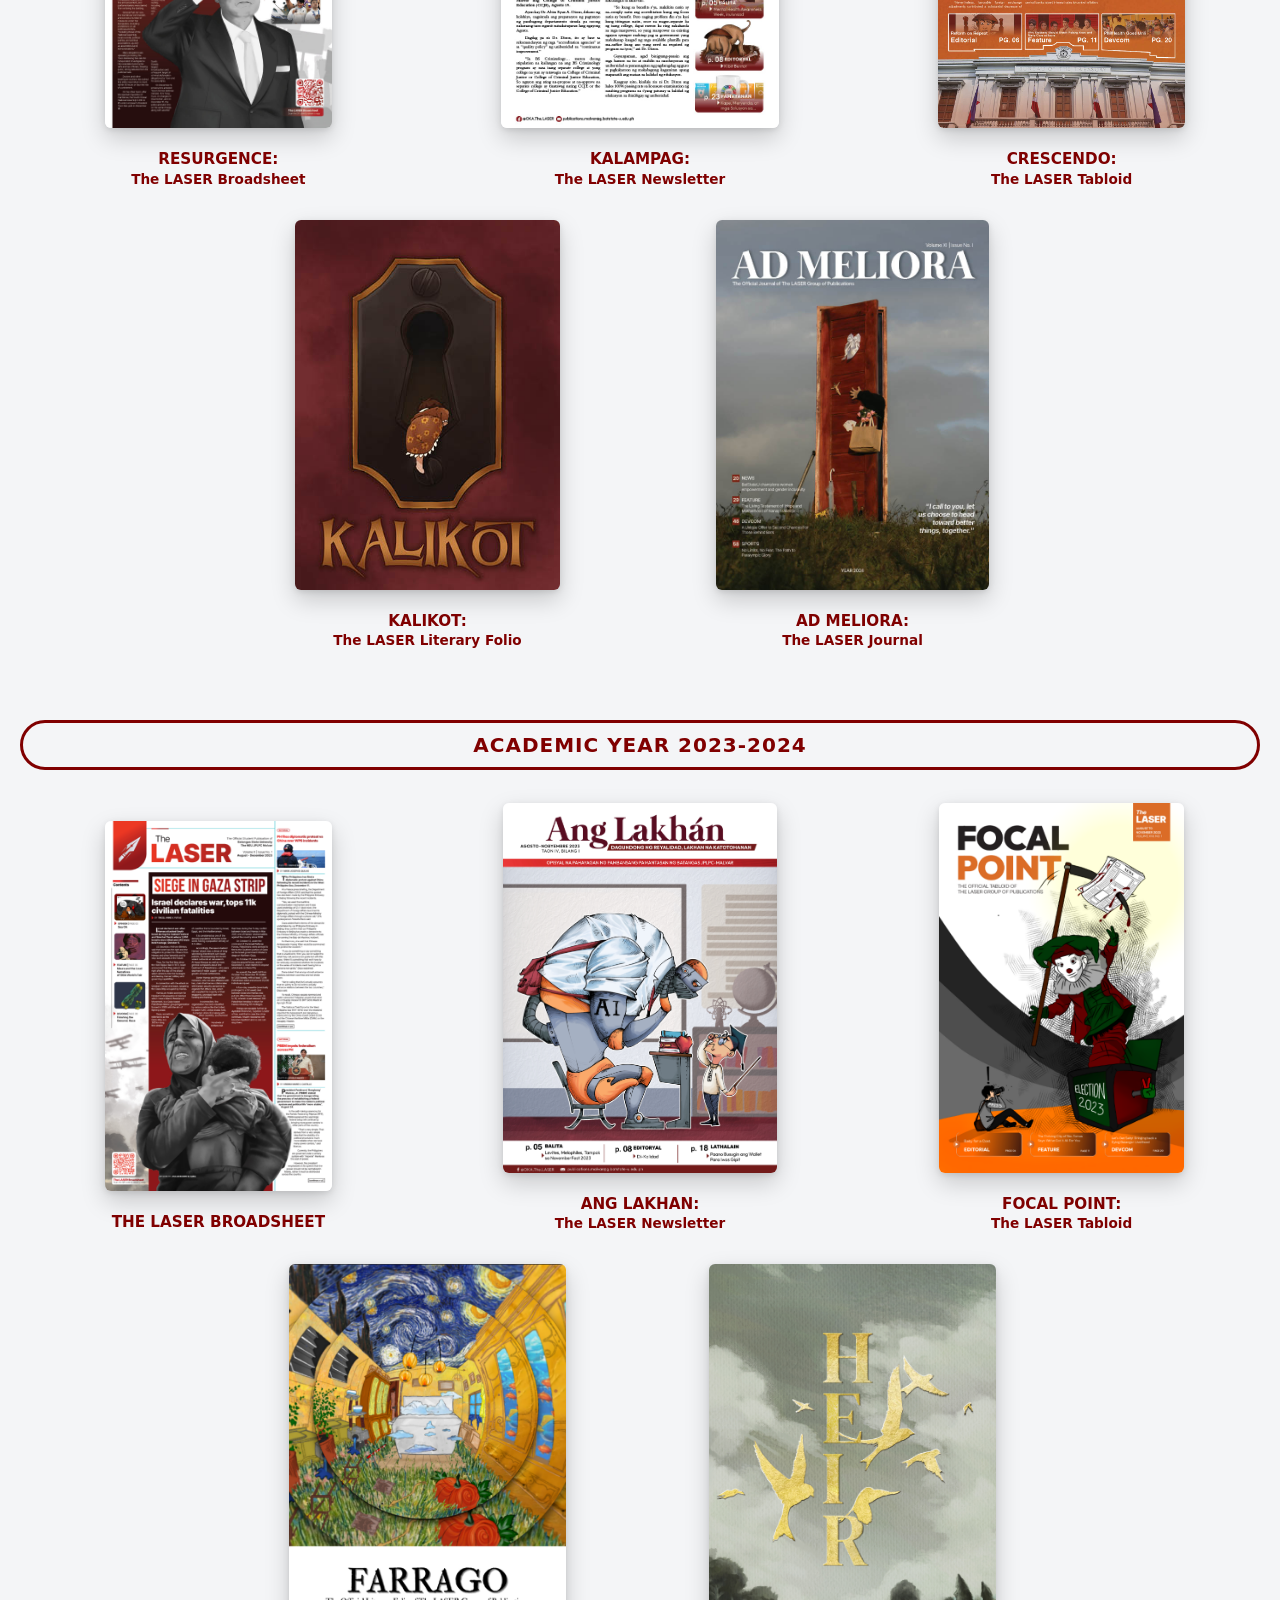
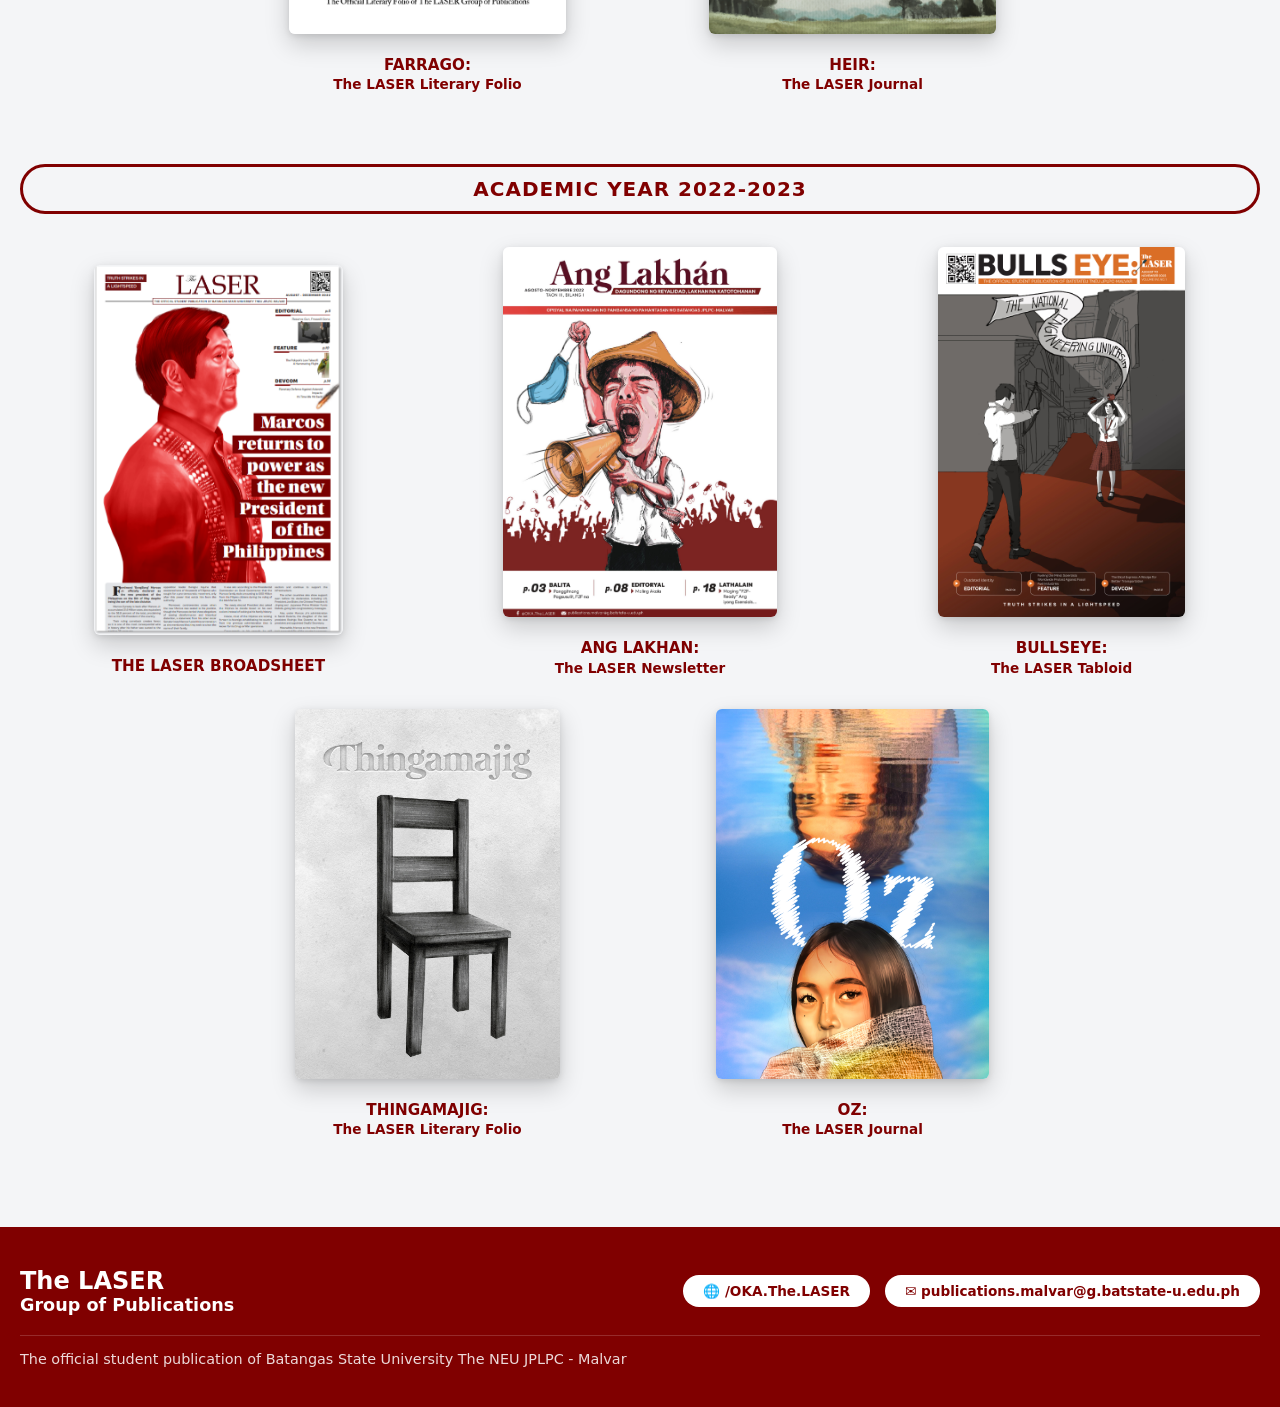
==== commit bf6643ba: "with final editions" ====
--- a/editions.html
+++ b/editions.html
@@ -299,21 +299,20 @@
       <div class="publications-grid grid-3">
         <div class="publication-item">
           <div class="cover-wrapper portrait-tall">
-            <a href="#" target="_blank" rel="noopener noreferrer" class="publication-cover-link">
-              <img src="images/2024-2025-broadsheet.jpg" alt="Broadsheet" class="cover-img">
-            </a>
-            <div class="base-pedestal"></div>
-          </div>
-          <div class="publication-caption">
-            <h3>RESURGENCE:</h3>
-            <p>The LASER Broadsheet</p>
-          </div>
-        </div>
-
-        <div class="publication-item">
-          <div class="cover-wrapper portrait-medium">
-            <a href="#" target="_blank" rel="noopener noreferrer" class="publication-cover-link">
-              <img src="images/2024-2025-newsletter.jpg" alt="Newsletter" class="cover-img">
+            <a href="https://www.facebook.com/share/p/1C3UPtBJQB/" target="_blank" rel="noopener noreferrer" class="publication-cover-link">
+              <img src="images/broad2022-2023.png" alt="Broadsheet" class="cover-img">
+            </a>
+            <div class="base-pedestal"></div>
+          </div>
+          <div class="publication-caption">
+            <h3>The LASER Broadsheet</h3>
+          </div>
+        </div>
+
+        <div class="publication-item">
+          <div class="cover-wrapper portrait-medium">
+            <a href="https://www.facebook.com/share/p/1C3UPtBJQB/" target="_blank" rel="noopener noreferrer" class="publication-cover-link">
+              <img src="images/newslet22-23.jpg" alt="Newsletter" class="cover-img">
             </a>
             <div class="base-pedestal"></div>
           </div>
@@ -325,13 +324,13 @@
 
         <div class="publication-item">
           <div class="cover-wrapper portrait-tall">
-            <a href="#" target="_blank" rel="noopener noreferrer" class="publication-cover-link">
-              <img src="images/2024-2025-tabloid.jpg" alt="Tabloid" class="cover-img">
-            </a>
-            <div class="base-pedestal"></div>
-          </div>
-          <div class="publication-caption">
-            <h3>LIGHTSPEED:</h3>
+            <a href="https://www.facebook.com/share/p/1C3UPtBJQB/" target="_blank" rel="noopener noreferrer" class="publication-cover-link">
+              <img src="images/tabloid22-23.jpg" alt="Tabloid" class="cover-img">
+            </a>
+            <div class="base-pedestal"></div>
+          </div>
+          <div class="publication-caption">
+            <h3>BULLSEYE:</h3>
             <p>The LASER Tabloid</p>
           </div>
         </div>
@@ -341,27 +340,27 @@
       <div class="publications-grid grid-2">
         <div class="publication-item">
           <div class="cover-wrapper landscape-wide">
-            <a href="#" target="_blank" rel="noopener noreferrer" class="publication-cover-link">
-              <img src="images/2024-2025-folio.jpg" alt="Folio" class="cover-img">
-            </a>
-            <div class="base-pedestal"></div>
-          </div>
-          <div class="publication-caption">
-            <h3>PAGUKPOK:</h3>
+            <a href="https://www.facebook.com/share/p/1C3UPtBJQB/" target="_blank" rel="noopener noreferrer" class="publication-cover-link">
+              <img src="images/folio22-23.jpg" alt="Folio" class="cover-img">
+            </a>
+            <div class="base-pedestal"></div>
+          </div>
+          <div class="publication-caption">
+            <h3>Thingamajig:</h3>
             <p>The LASER Literary Folio</p>
           </div>
         </div>
 
         <div class="publication-item">
           <div class="cover-wrapper portrait-medium">
-            <a href="#" target="_blank" rel="noopener noreferrer" class="publication-cover-link">
-              <img src="images/2024-2025-newsletter.jpg" alt="Newsletter" class="cover-img">
-            </a>
-            <div class="base-pedestal"></div>
-          </div>
-          <div class="publication-caption">
-            <h3>ANG LAKHAN:</h3>
-            <p>The LASER Newsletter</p>
+            <a href="https://www.facebook.com/share/p/1C3UPtBJQB/" target="_blank" rel="noopener noreferrer" class="publication-cover-link">
+              <img src="images/journal22-23.jpg" alt="Newsletter" class="cover-img">
+            </a>
+            <div class="base-pedestal"></div>
+          </div>
+          <div class="publication-caption">
+            <h3>Oz:</h3>
+            <p>The LASER Journal</p>
           </div>
         </div>
       </div>
